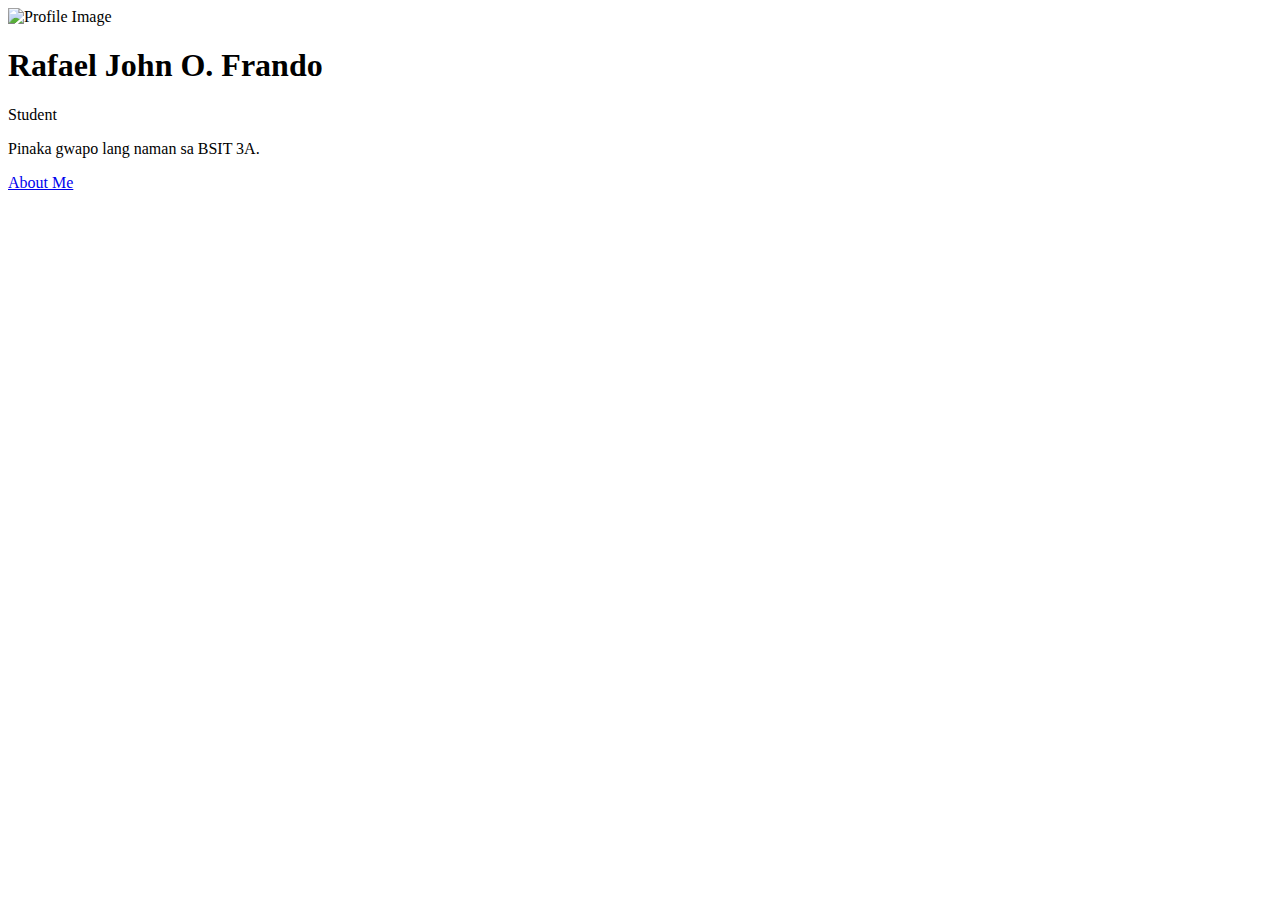
==== index.html @ 48f2b0ca "Add files via upload" ====
<!DOCTYPE html>
<html lang="en">
<head>
    <meta charset="UTF-8">
    <meta name="viewport" content="width=device-width, initial-scale=1.0">
    <link rel="stylesheet" href="style.css">
    <title>My Profile</title>
</head>
<body>
    <div class="profile-card">
        <img id="profile-img" src="pic.jpg" alt="Profile Image">
        <h1 id="name">Rafael John O. Frando</h1>
        <p id="job-title">Student</p>
        <p id="bio">Pinaka gwapo lang naman sa BSIT 3A.</p>
        <a href="about.html" id="about-me-link">About Me</a>
    </div>

    <script src="script.js"></script>
</body>
</html>
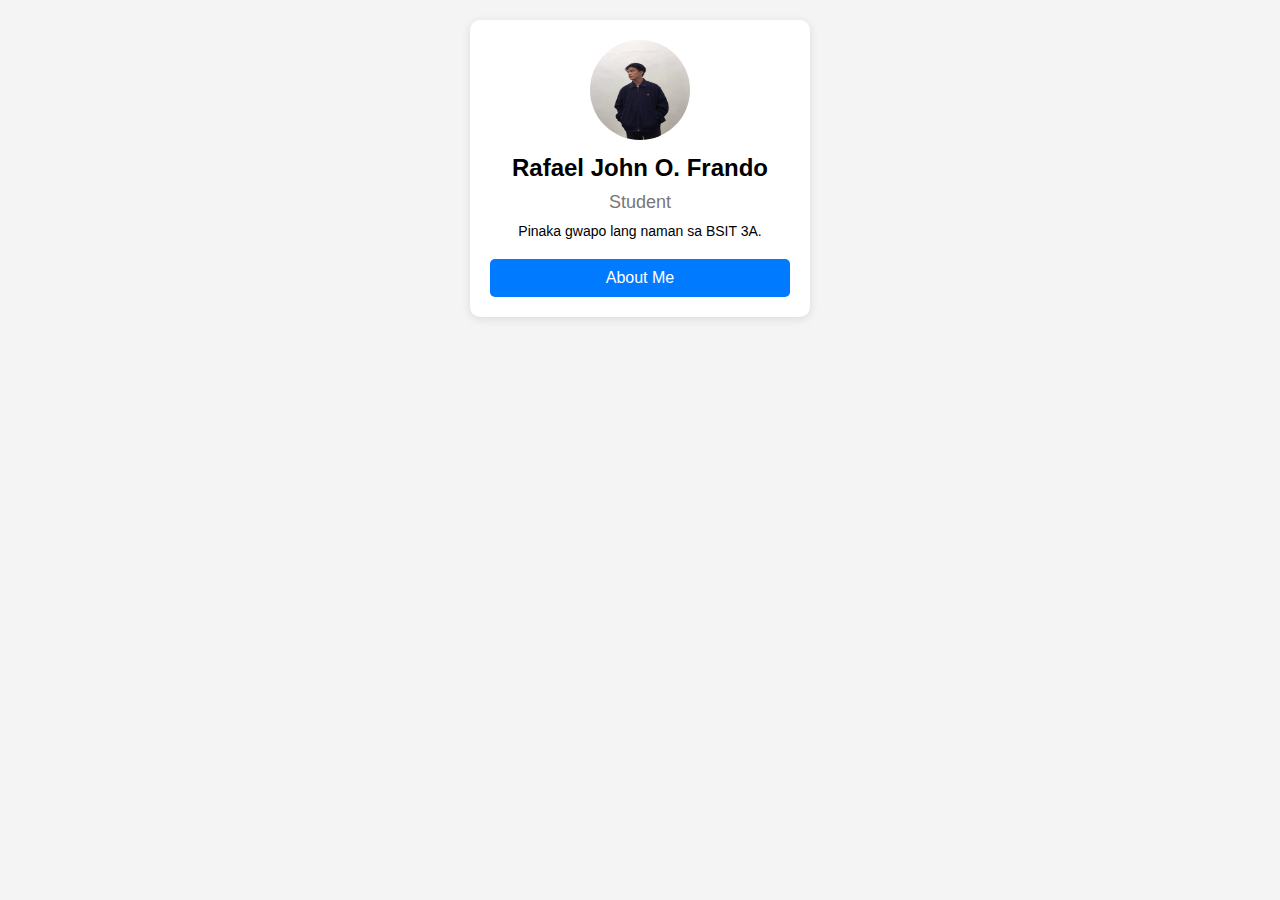
==== commit 3a6f5fb0: "Update index.html" ====
--- a/index.html
+++ b/index.html
@@ -3,18 +3,18 @@
 <head>
     <meta charset="UTF-8">
     <meta name="viewport" content="width=device-width, initial-scale=1.0">
-    <link rel="stylesheet" href="style.css">
+    <link rel="stylesheet" href="css/style.css">
     <title>My Profile</title>
 </head>
 <body>
     <div class="profile-card">
-        <img id="profile-img" src="pic.jpg" alt="Profile Image">
+        <img id="profile-img" src="img/pic.jpg" alt="Profile Image">
         <h1 id="name">Rafael John O. Frando</h1>
         <p id="job-title">Student</p>
         <p id="bio">Pinaka gwapo lang naman sa BSIT 3A.</p>
         <a href="about.html" id="about-me-link">About Me</a>
     </div>
 
-    <script src="script.js"></script>
+    <script src="js/script.js"></script>
 </body>
 </html>
--- a/css/style.css
+++ b/css/style.css
@@ -0,0 +1,94 @@
+body {
+    font-family: Arial, sans-serif;
+    background-color: #f4f4f4;
+    margin: 0;
+    padding: 0;
+}
+
+.profile-card, .about-me {
+    background-color: #fff;
+    border-radius: 10px;
+    box-shadow: 0 2px 10px rgba(0, 0, 0, 0.1);
+    text-align: center;
+    padding: 20px;
+    max-width: 300px;
+    margin: 20px auto;
+}
+
+#profile-img {
+    width: 100px;
+    height: 100px;
+    border-radius: 50%;
+    margin: 0 auto;
+}
+
+#name, h1 {
+    font-size: 24px;
+    margin: 10px 0;
+}
+
+#job-title {
+    font-size: 18px;
+    color: #777;
+}
+
+#bio, p {
+    font-size: 14px;
+    margin: 10px 0;
+}
+
+a#about-me-link {
+    display: block;
+    background-color: #007BFF;
+    color: #fff;
+    border: none;
+    padding: 10px 20px;
+    border-radius: 5px;
+    cursor: pointer;
+    margin-top: 20px;
+    font-size: 16px;
+    text-decoration: none;
+    text-align: center;
+}
+
+a#about-me-link:hover {
+    background-color: #0056b3;
+}
+
+.about-me {
+    max-width: 800px;
+    margin: 20px auto;
+    padding: 20px;
+    background-color: #fff;
+    border-radius: 10px;
+    box-shadow: 0 2px 10px rgba(0, 0, 0, 0.1);
+    text-align: left;
+}
+
+.about-me h1 {
+    font-size: 28px;
+    margin-bottom: 20px;
+}
+
+.about-me p {
+    font-size: 16px;
+    line-height: 1.6;
+}
+a#index-me-link {
+    display: block;
+    background-color: #007BFF;
+    color: #fff;
+    border: none;
+    padding: 10px 20px;
+    border-radius: 5px;
+    cursor: pointer;
+    margin-top: 20px;
+    font-size: 16px;
+    text-decoration: none;
+    text-align: center;
+}
+
+a#index-me-link:hover {
+    background-color: #0056b3;
+}
+
